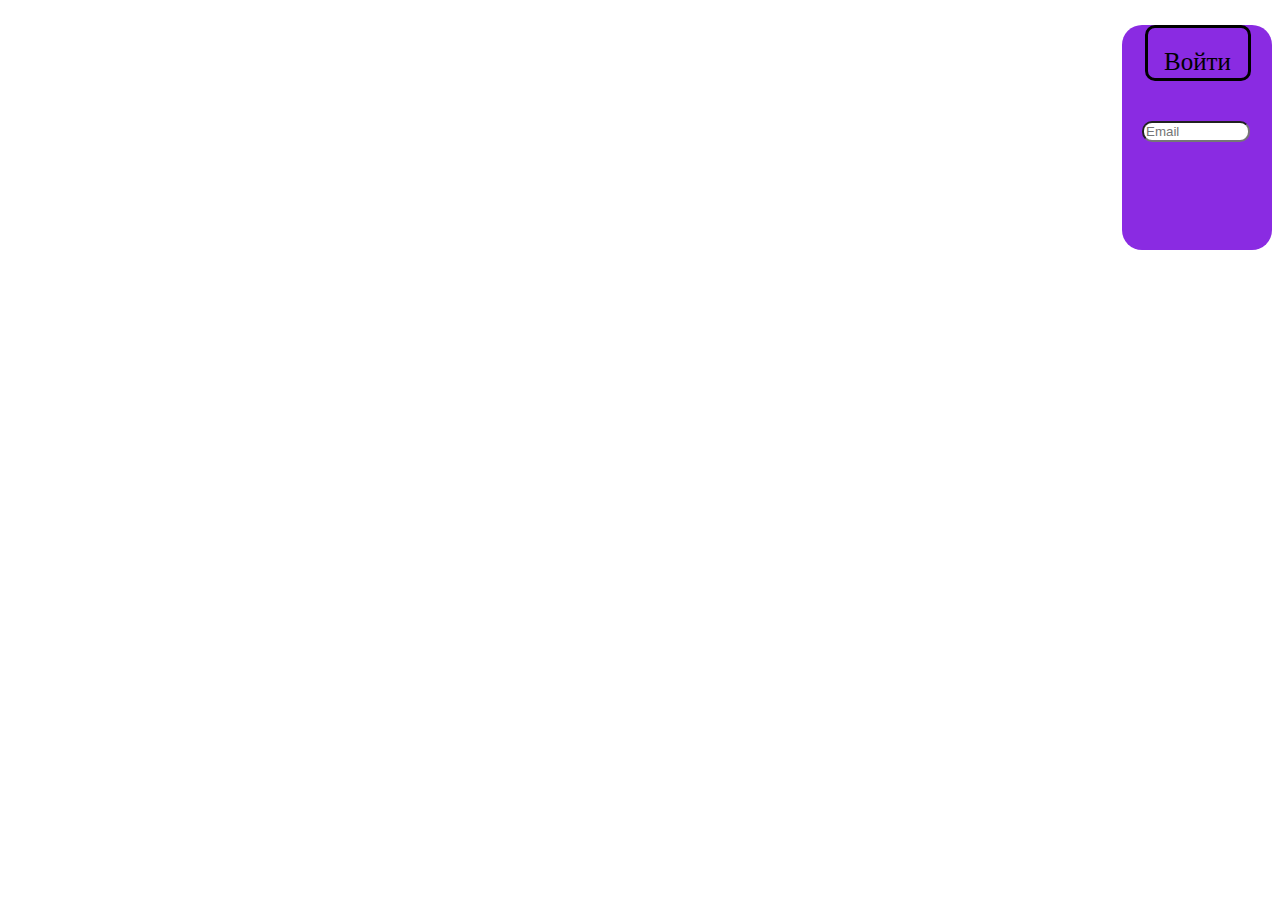
==== index.html @ ab08fdea "V1" ====
<!DOCTYPE html>
<html lang="en">
<head>
    <meta charset="UTF-8">
    <meta name="viewport" content="width=device-width, initial-scale=1.0">
    <title>Sign in</title>
    <link rel="stylesheet" href="style/style.css" type="text/css">
</head>
<body>
    <div class="login">
        <p id="log">Войти</p>
        <form>
            <input type="text" class="email-login" placeholder="Email"><br>                                                 
        </form>
    </div>
</body>
</html>
---- style/style.css ----
.login {
    height: 225px;
    width: 150px;
    background-color: blueviolet;
    margin-left: auto;
    border-radius: 20px;
}
#log { 
    text-align: center;
    text-decoration: none;
    padding-top: 20px;
    font-size: 25px;
    border: 3px solid black;
    border-radius: 10px;
    width: 100px;
    margin-left: 22.5px;
    height: 30px;

    
}
.email-login {
    position: relative;
    max-width: 100px;
    margin-left: 20px;
    margin-top: 15px;
    border-radius: 10px;
}
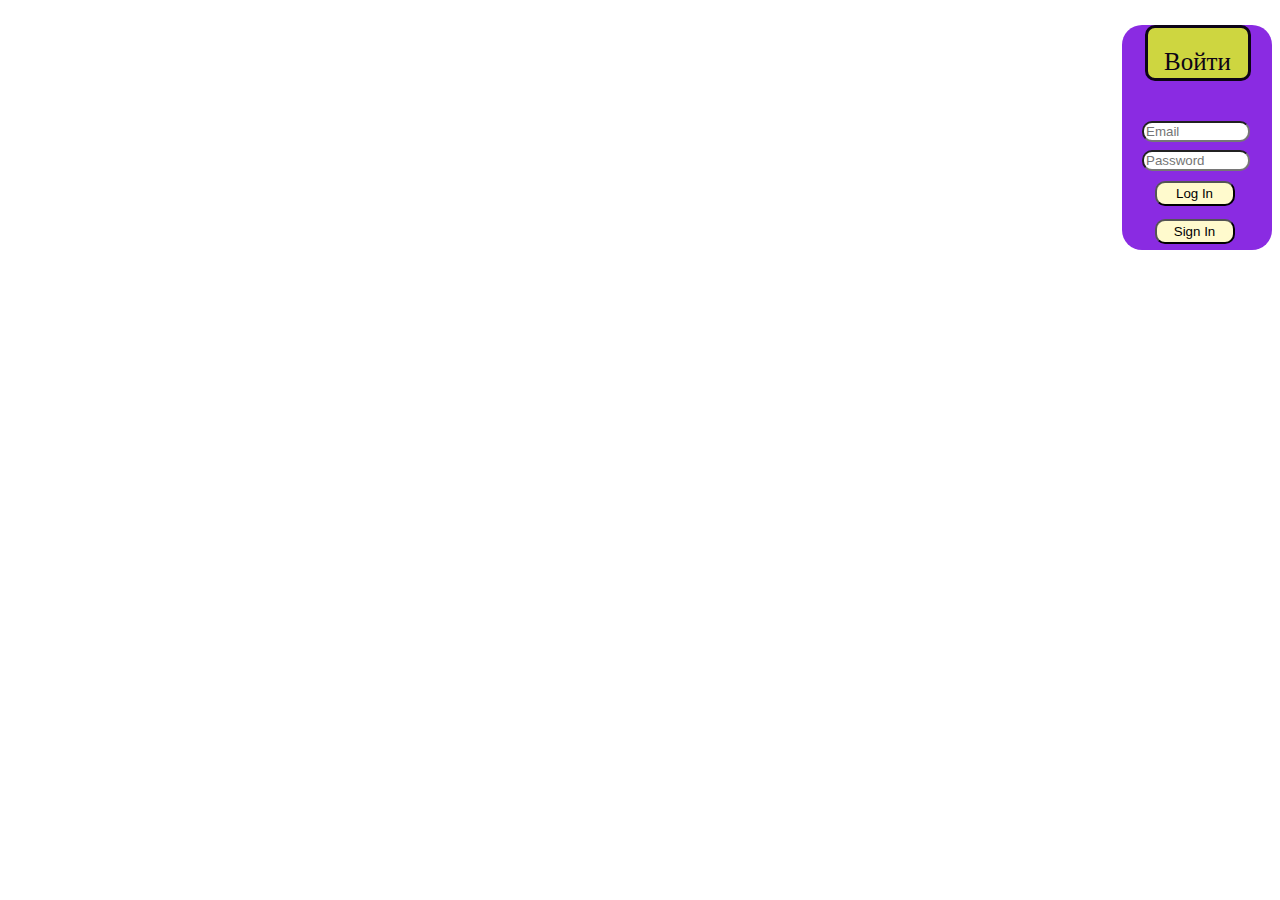
==== commit 613da18b: "V2" ====
--- a/index.html
+++ b/index.html
@@ -10,7 +10,11 @@
     <div class="login">
         <p id="log">Войти</p>
         <form>
-            <input type="text" class="email-login" placeholder="Email"><br>                                                 
+            <input type="text" class="email-login" placeholder="Email"><br>
+            <input type="password" class="password-login" placeholder="Password"><br>
+            <input type="button" class="lg" value="Log In"><br>
+            <input type="button" class="signin" value="Sign In"><br> 
+                                                            
         </form>
     </div>
 </body>
--- a/style/style.css
+++ b/style/style.css
@@ -15,7 +15,8 @@
     width: 100px;
     margin-left: 22.5px;
     height: 30px;
-
+    background-color: rgb(214, 233, 47);
+    opacity: 0.9;
     
 }
 .email-login {
@@ -24,4 +25,37 @@
     margin-left: 20px;
     margin-top: 15px;
     border-radius: 10px;
+}
+.password-login {
+    position: relative;
+    max-width: 100px;
+    margin-left: 20px;
+    margin-top: 8px;
+    border-radius: 10px;
+}
+.signin {
+    position: relative;
+    width: 80px;
+    height: 25px;
+    margin-top: 13px;
+    margin-left: 32.5px;
+    border-radius: 10px;
+    background-color: lemonchiffon;
+}
+.signin:hover {
+    background-color: rgb(226, 208, 48);
+    transition: 1s;
+}
+.lg {
+    position: relative;
+    width: 80px;
+    height: 25px;
+    margin-top: 10px;
+    margin-left: 32.5px;
+    border-radius: 10px;
+    background-color: lemonchiffon;  
+}
+.lg:hover {
+    background-color: rgb(226, 208, 48);
+    transition: 1s;
 }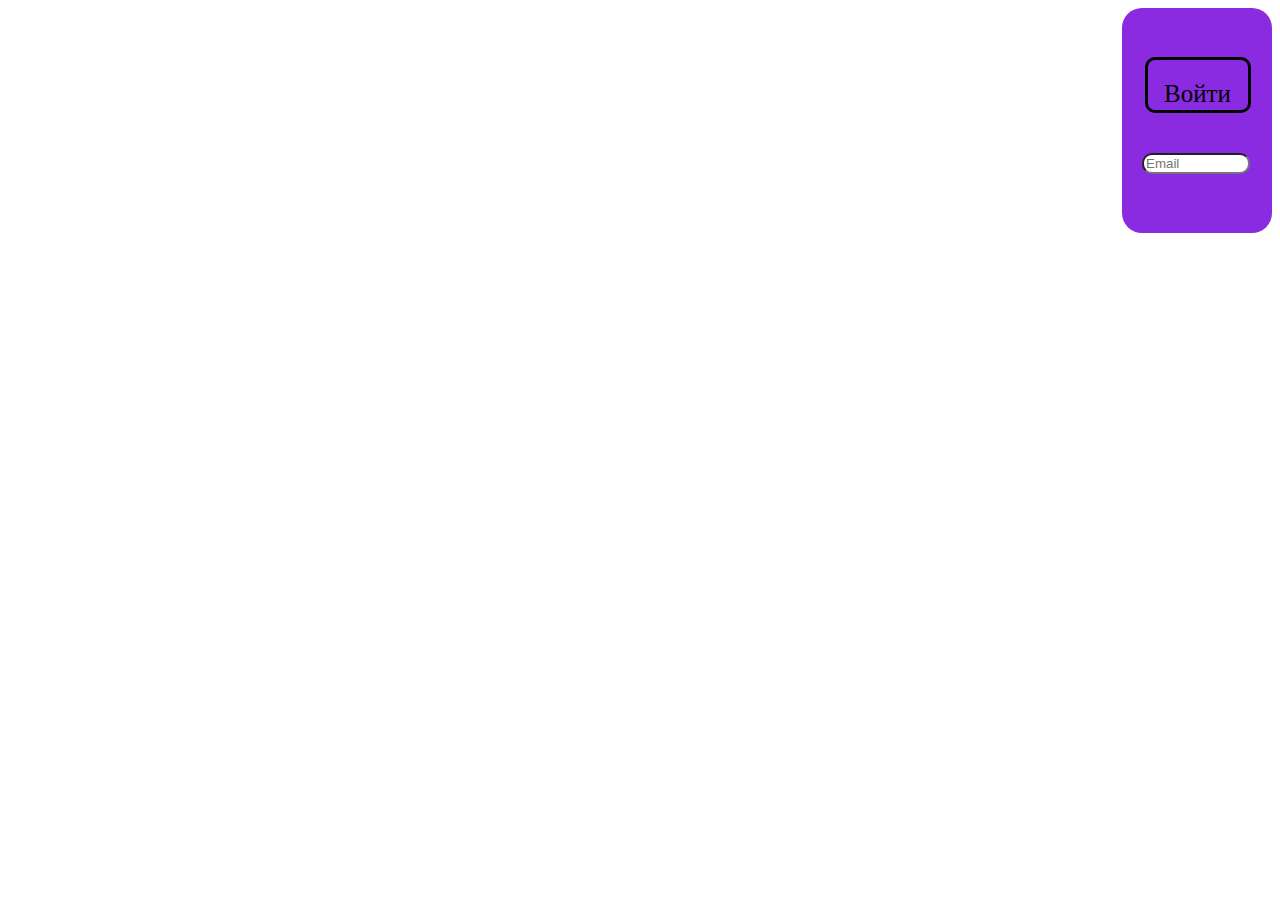
==== commit 6f9bf380: "Через padding-top" ====
--- a/index.html
+++ b/index.html
@@ -8,13 +8,9 @@
 </head>
 <body>
     <div class="login">
-        <p id="log">Войти</p>
         <form>
-            <input type="text" class="email-login" placeholder="Email"><br>
-            <input type="password" class="password-login" placeholder="Password"><br>
-            <input type="button" class="lg" value="Log In"><br>
-            <input type="button" class="signin" value="Sign In"><br> 
-                                                            
+            <p id="log">Войти</p>
+            <input type="text" class="email-login" placeholder="Email"><br>                                                 
         </form>
     </div>
 </body>
--- a/style/style.css
+++ b/style/style.css
@@ -15,8 +15,7 @@
     width: 100px;
     margin-left: 22.5px;
     height: 30px;
-    background-color: rgb(214, 233, 47);
-    opacity: 0.9;
+
     
 }
 .email-login {
@@ -26,36 +25,7 @@
     margin-top: 15px;
     border-radius: 10px;
 }
-.password-login {
-    position: relative;
-    max-width: 100px;
-    margin-left: 20px;
-    margin-top: 8px;
-    border-radius: 10px;
-}
-.signin {
-    position: relative;
-    width: 80px;
-    height: 25px;
-    margin-top: 13px;
-    margin-left: 32.5px;
-    border-radius: 10px;
-    background-color: lemonchiffon;
-}
-.signin:hover {
-    background-color: rgb(226, 208, 48);
-    transition: 1s;
-}
-.lg {
-    position: relative;
-    width: 80px;
-    height: 25px;
-    margin-top: 10px;
-    margin-left: 32.5px;
-    border-radius: 10px;
-    background-color: lemonchiffon;  
-}
-.lg:hover {
-    background-color: rgb(226, 208, 48);
-    transition: 1s;
+
+form{
+    padding-top: 24px;
 }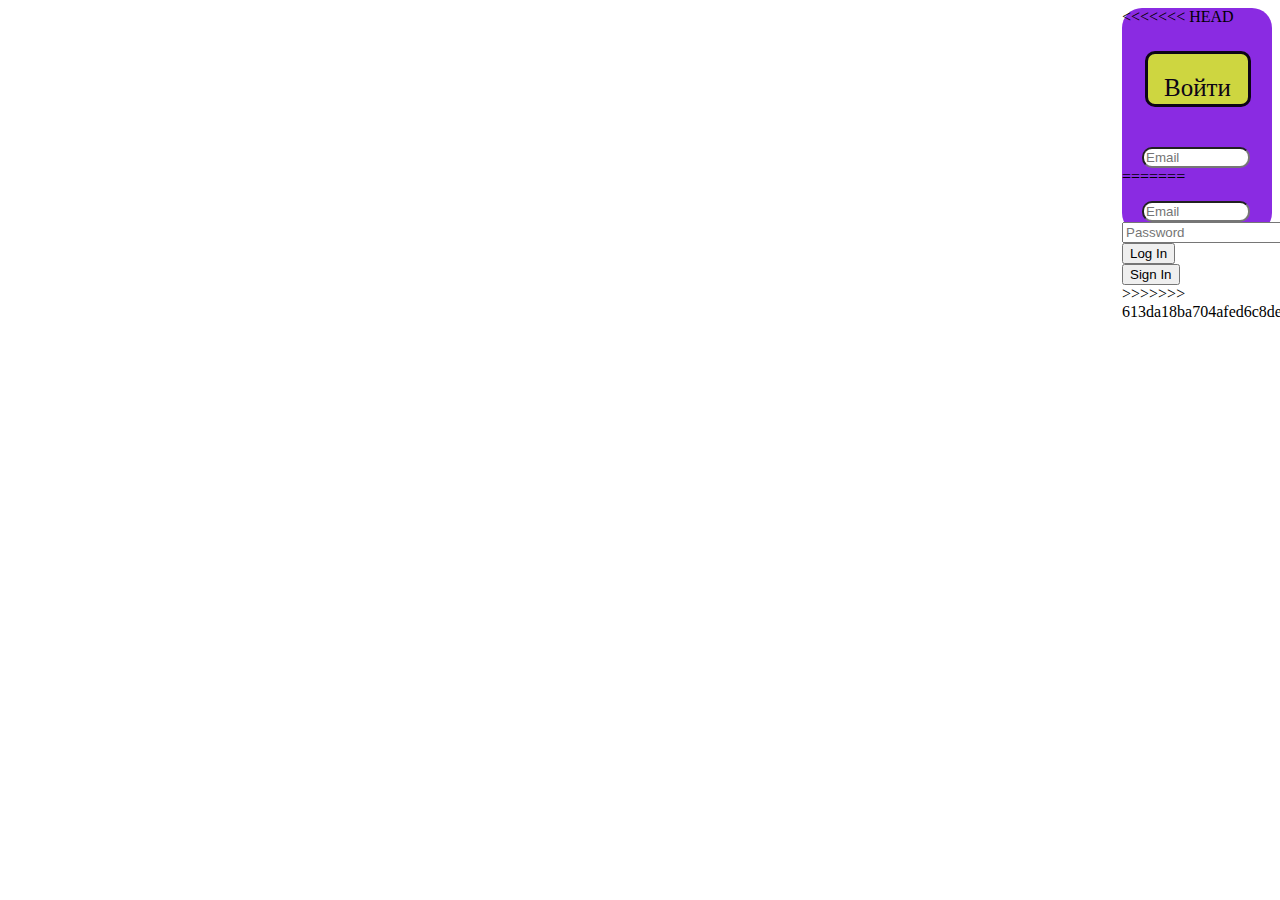
==== commit 9696f942: "Через padding-top" ====
--- a/index.html
+++ b/index.html
@@ -9,8 +9,16 @@
 <body>
     <div class="login">
         <form>
+<<<<<<< HEAD
             <p id="log">Войти</p>
             <input type="text" class="email-login" placeholder="Email"><br>                                                 
+=======
+            <input type="text" class="email-login" placeholder="Email"><br>
+            <input type="password" class="password-login" placeholder="Password"><br>
+            <input type="button" class="lg" value="Log In"><br>
+            <input type="button" class="signin" value="Sign In"><br> 
+                                                            
+>>>>>>> 613da18ba704afed6c8de73bf3304e2f7c39ed13
         </form>
     </div>
 </body>
--- a/style/style.css
+++ b/style/style.css
@@ -15,7 +15,8 @@
     width: 100px;
     margin-left: 22.5px;
     height: 30px;
-
+    background-color: rgb(214, 233, 47);
+    opacity: 0.9;
     
 }
 .email-login {
@@ -25,7 +26,42 @@
     margin-top: 15px;
     border-radius: 10px;
 }
+<<<<<<< HEAD
 
 form{
     padding-top: 24px;
+=======
+.password-login {
+    position: relative;
+    max-width: 100px;
+    margin-left: 20px;
+    margin-top: 8px;
+    border-radius: 10px;
+}
+.signin {
+    position: relative;
+    width: 80px;
+    height: 25px;
+    margin-top: 13px;
+    margin-left: 32.5px;
+    border-radius: 10px;
+    background-color: lemonchiffon;
+}
+.signin:hover {
+    background-color: rgb(226, 208, 48);
+    transition: 1s;
+}
+.lg {
+    position: relative;
+    width: 80px;
+    height: 25px;
+    margin-top: 10px;
+    margin-left: 32.5px;
+    border-radius: 10px;
+    background-color: lemonchiffon;  
+}
+.lg:hover {
+    background-color: rgb(226, 208, 48);
+    transition: 1s;
+>>>>>>> 613da18ba704afed6c8de73bf3304e2f7c39ed13
 }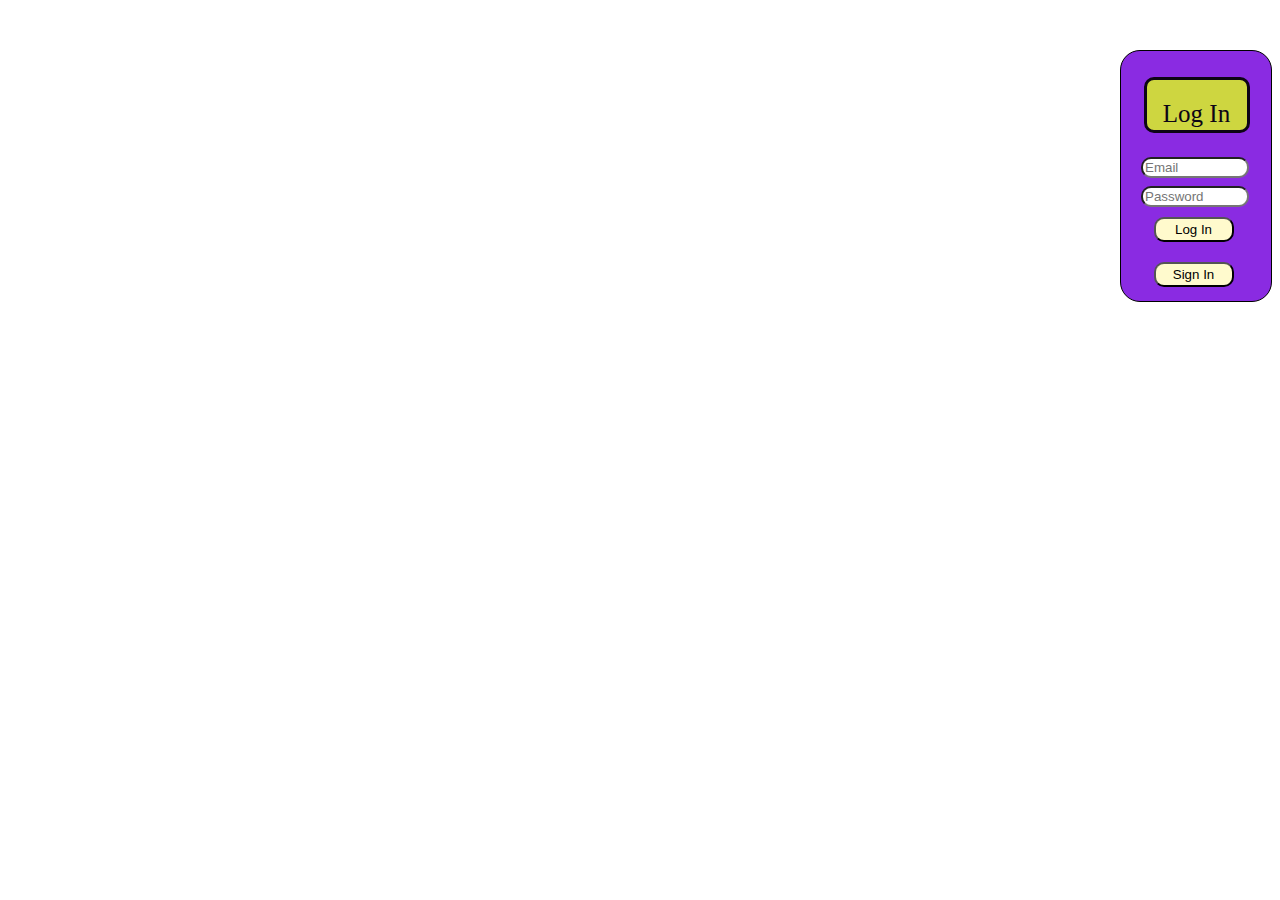
==== commit 209f7330: "V4" ====
--- a/index.html
+++ b/index.html
@@ -9,16 +9,11 @@
 <body>
     <div class="login">
         <form>
-<<<<<<< HEAD
-            <p id="log">Войти</p>
+            <p id="log">Log In</p>
             <input type="text" class="email-login" placeholder="Email"><br>                                                 
-=======
-            <input type="text" class="email-login" placeholder="Email"><br>
             <input type="password" class="password-login" placeholder="Password"><br>
             <input type="button" class="lg" value="Log In"><br>
-            <input type="button" class="signin" value="Sign In"><br> 
-                                                            
->>>>>>> 613da18ba704afed6c8de73bf3304e2f7c39ed13
+            <input type="button" class="signin" value="Sign In"><br>                                                  
         </form>
     </div>
 </body>
--- a/style/style.css
+++ b/style/style.css
@@ -1,9 +1,11 @@
 .login {
-    height: 225px;
+    height: 250px;
     width: 150px;
     background-color: blueviolet;
     margin-left: auto;
     border-radius: 20px;
+    margin-top: 50px;
+    border: 1.5px solid black;
 }
 #log { 
     text-align: center;
@@ -17,20 +19,17 @@
     height: 30px;
     background-color: rgb(214, 233, 47);
     opacity: 0.9;
-    
 }
 .email-login {
     position: relative;
     max-width: 100px;
     margin-left: 20px;
-    margin-top: 15px;
+    margin-top: -3px;
     border-radius: 10px;
 }
-<<<<<<< HEAD
-
 form{
-    padding-top: 24px;
-=======
+    padding-top: 1px;
+}
 .password-login {
     position: relative;
     max-width: 100px;
@@ -42,7 +41,7 @@
     position: relative;
     width: 80px;
     height: 25px;
-    margin-top: 13px;
+    margin-top: 20px;
     margin-left: 32.5px;
     border-radius: 10px;
     background-color: lemonchiffon;
@@ -63,5 +62,4 @@
 .lg:hover {
     background-color: rgb(226, 208, 48);
     transition: 1s;
->>>>>>> 613da18ba704afed6c8de73bf3304e2f7c39ed13
 }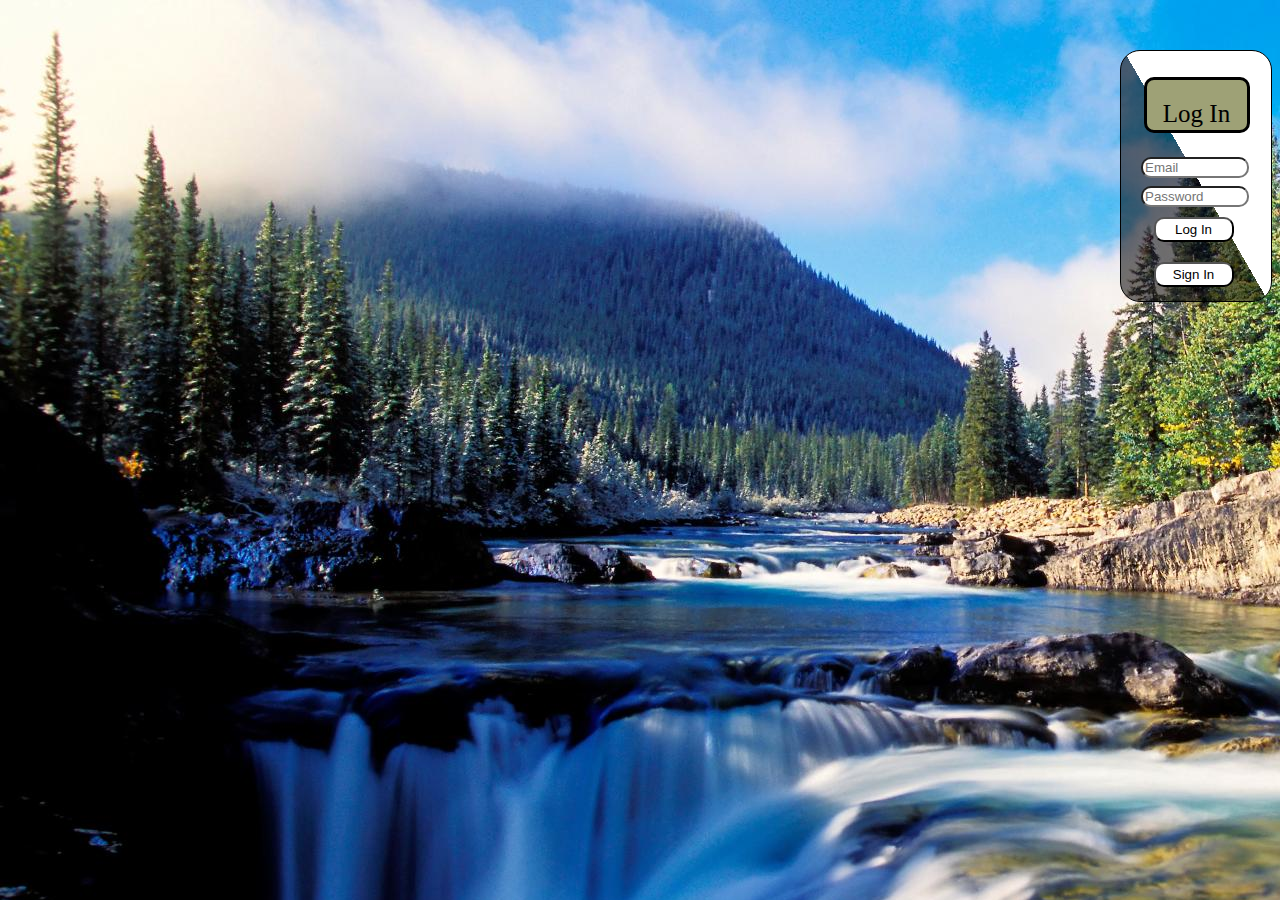
==== commit fc47abb3: "V6" ====
--- a/index.html
+++ b/index.html
@@ -6,14 +6,14 @@
     <title>Sign in</title>
     <link rel="stylesheet" href="style/style.css" type="text/css">
 </head>
-<body>
+<body background="back.jpg">
     <div class="login">
         <form>
             <p id="log">Log In</p>
             <input type="text" class="email-login" placeholder="Email"><br>                                                 
             <input type="password" class="password-login" placeholder="Password"><br>
             <input type="button" class="lg" value="Log In"><br>
-            <input type="button" class="signin" value="Sign In"><br>                                                  
+            <input type="button" class="signin" value="Sign In" onclick="document.location='signin.html'"><br>                                                 
         </form>
     </div>
 </body>
--- a/style/style.css
+++ b/style/style.css
@@ -1,11 +1,11 @@
 .login {
     height: 250px;
     width: 150px;
-    background-color: blueviolet;
+    background: linear-gradient(60deg, rgba(0, 0, 0, 0.541) 50%, white 50%);
     margin-left: auto;
     border-radius: 20px;
     margin-top: 50px;
-    border: 1.5px solid black;
+    border: 1.5px solid rgb(0, 0, 0);
 }
 #log { 
     text-align: center;
@@ -17,8 +17,7 @@
     width: 100px;
     margin-left: 22.5px;
     height: 30px;
-    background-color: rgb(214, 233, 47);
-    opacity: 0.9;
+    background-color: rgb(158, 161, 118);
 }
 .email-login {
     position: relative;
@@ -44,7 +43,7 @@
     margin-top: 20px;
     margin-left: 32.5px;
     border-radius: 10px;
-    background-color: lemonchiffon;
+    background-color: white;
 }
 .signin:hover {
     background-color: rgb(226, 208, 48);
@@ -57,9 +56,73 @@
     margin-top: 10px;
     margin-left: 32.5px;
     border-radius: 10px;
-    background-color: lemonchiffon;  
+    background-color: white;  
 }
 .lg:hover {
     background-color: rgb(226, 208, 48);
     transition: 1s;
-}+}
+.sign {
+    width: 1000px;
+    height: 700px;
+    background: linear-gradient(35deg, rgb(63, 63, 63) 50%, rgb(158, 158, 158) 50%);
+    margin-left: auto;
+    margin-right: auto;
+    border-radius: 100px;
+    border: 2px solid black;
+}
+#si {
+    margin-left: auto;
+    margin-right: auto;
+    text-align: center;
+    font-size: 40px;
+    border: 3px solid black;
+    max-width: 150px;
+    border-radius: 20px;
+}
+.ford {
+    text-align: center;
+}
+.emai {
+    width:250px;
+    height: 20px;
+    margin-left: -235px;
+    border-radius: 5px;    
+}
+.pass {
+    position: relative;
+    margin-top: 10px;
+    width:250px;
+    height: 20px;
+    margin-left: -135px;
+    border-radius: 5px;
+}
+.cpass{
+    position: relative;
+    margin-top: 10px;
+    width:250px;
+    height: 20px;
+    margin-left: -35px;
+    border-radius: 5px;
+}
+.TN {
+    position: relative;
+    margin-top: 10px;
+    width:250px;
+    height: 20px;
+    margin-left: 65px;
+    border-radius: 5px;
+}
+.cbut {
+    position: relative;
+    margin-top: 150px;
+    width:250px;
+    height: 40px;
+    background-color: white;
+    border-radius: 100px;
+    border: 2px solid black;
+}
+.cbut:hover {
+    background-color: rgb(255, 219, 74);
+    transition: 1s;
+}
